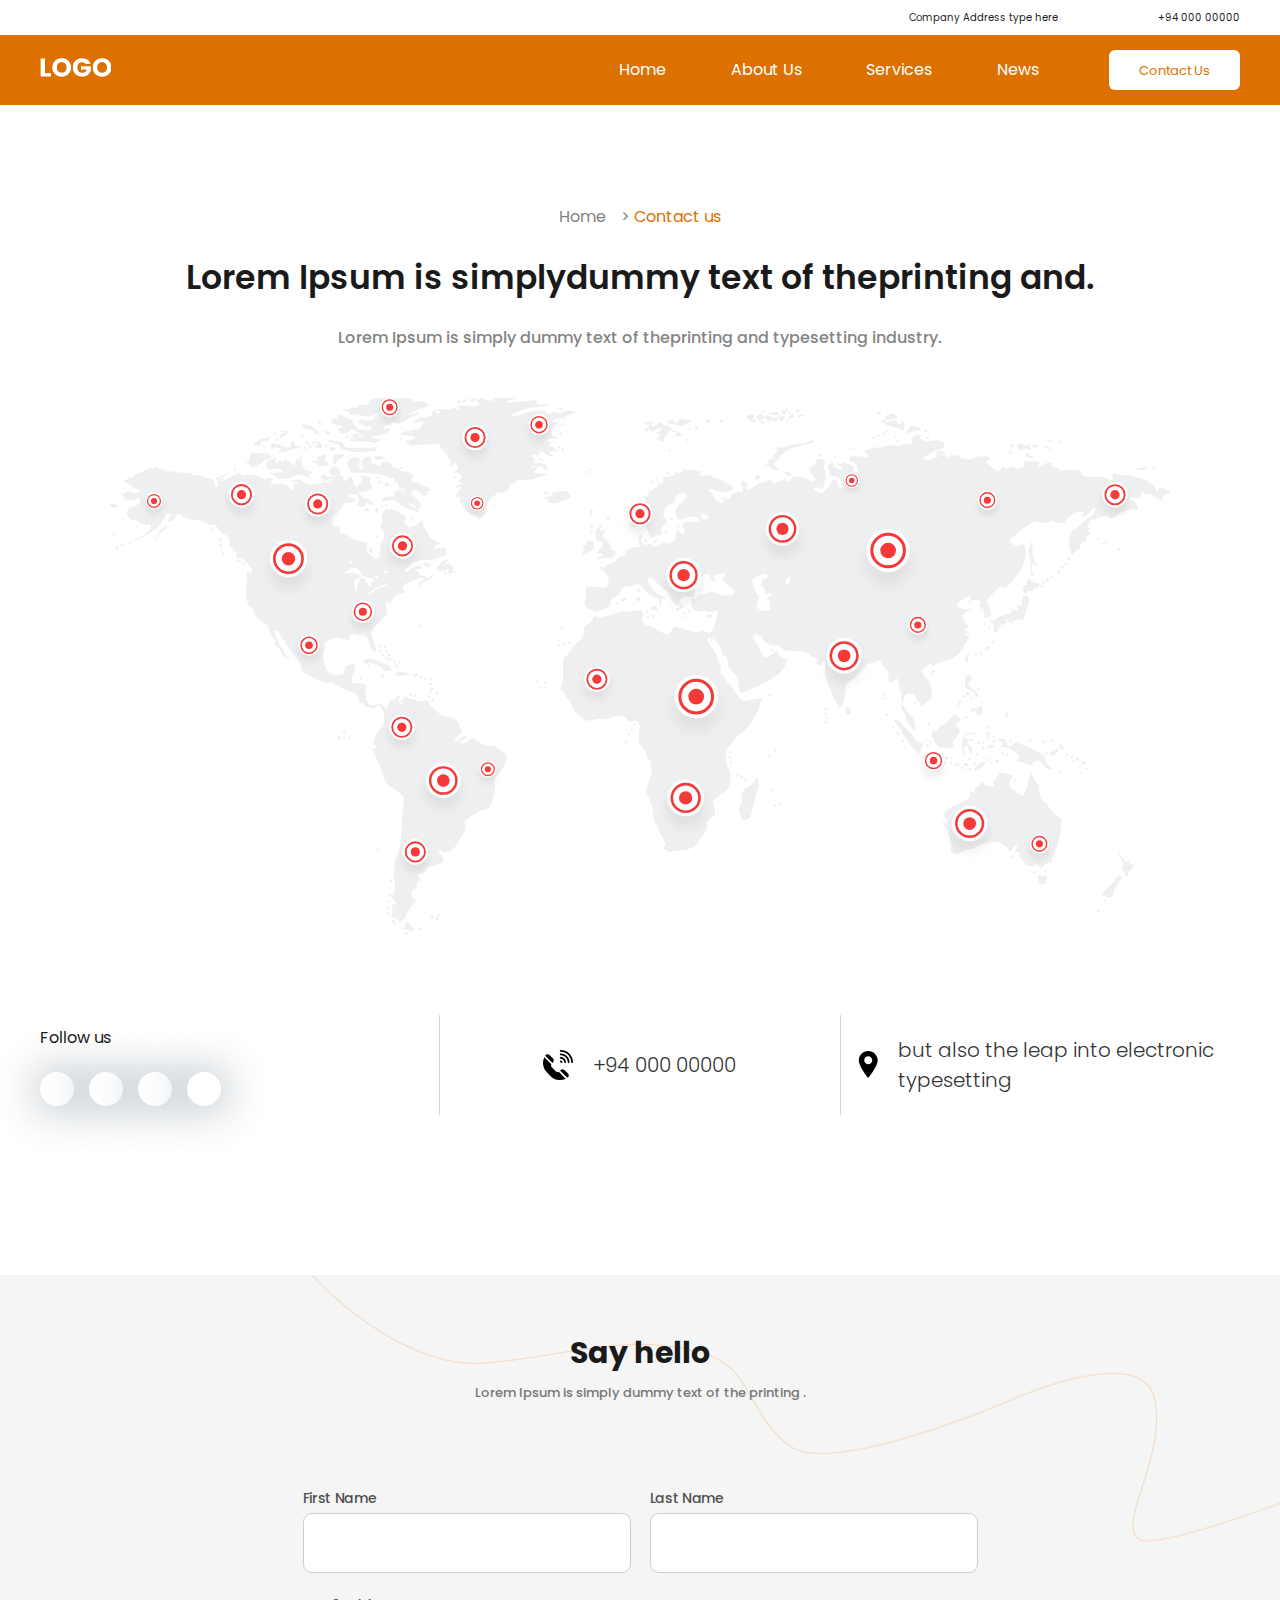
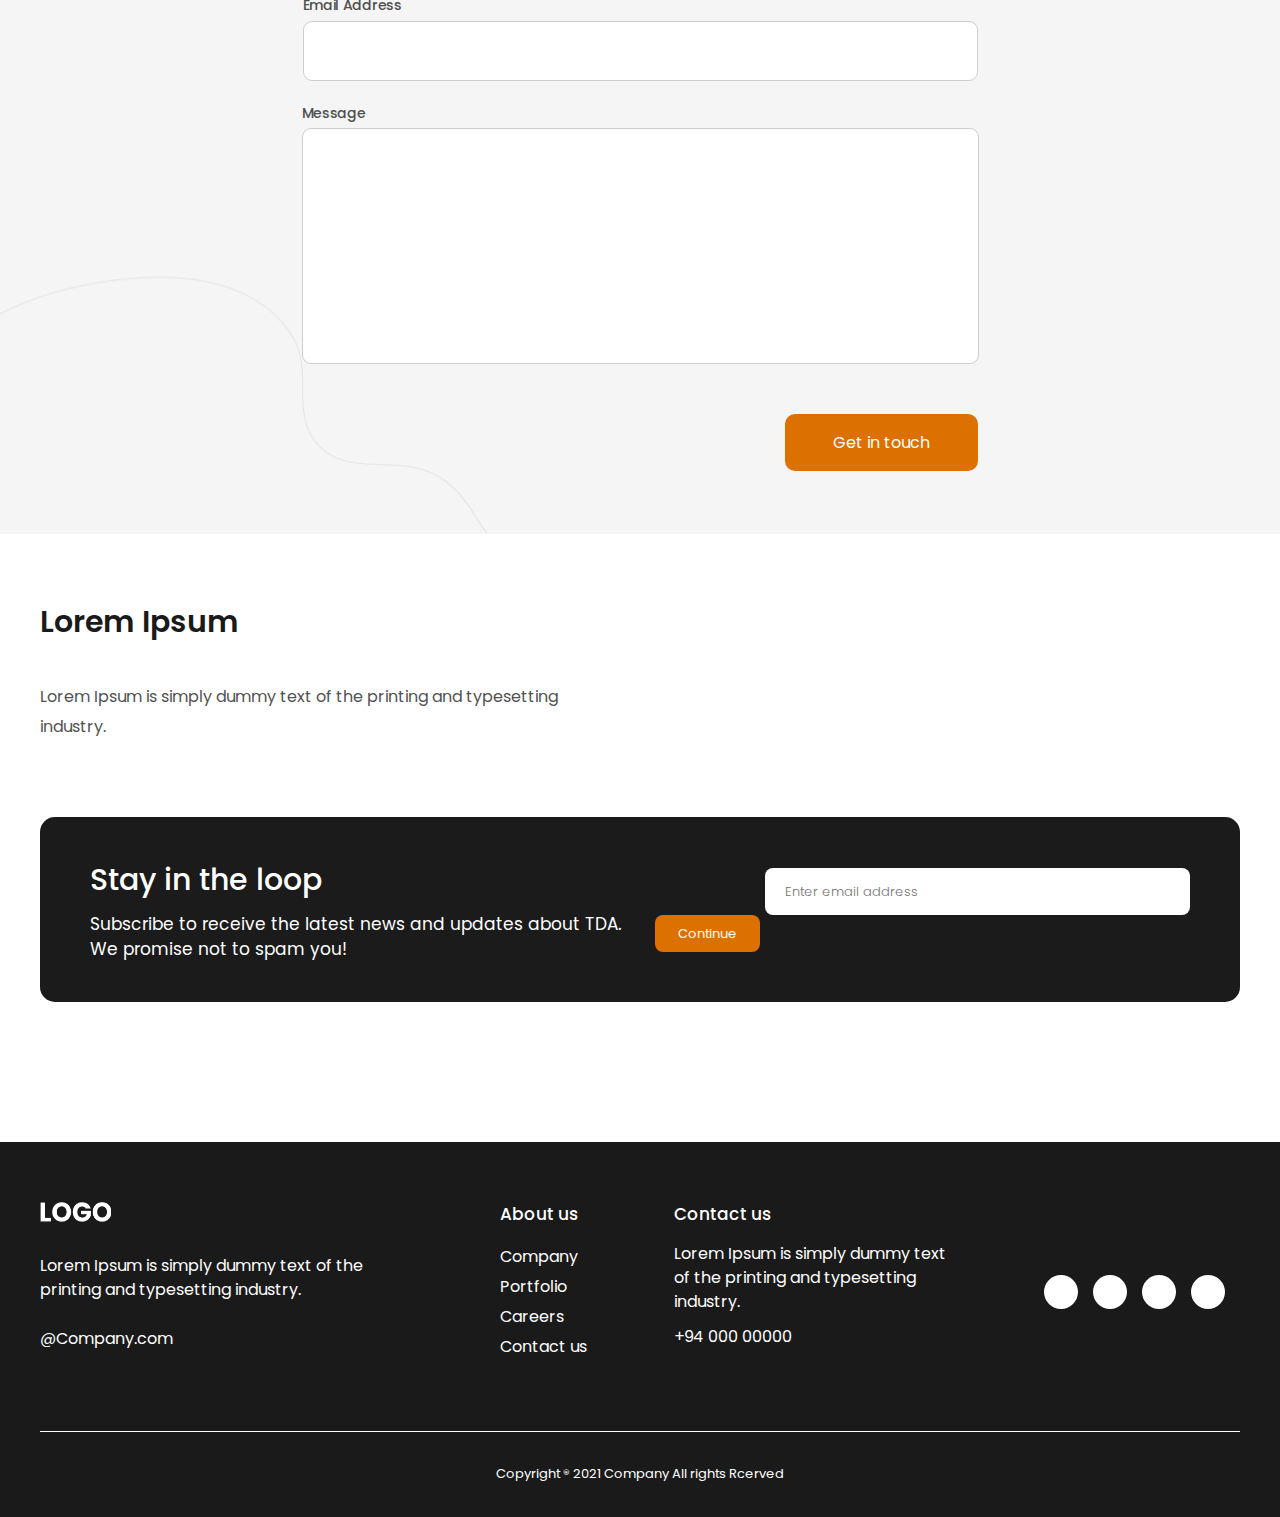
==== contact-us.html @ 5f53004a "changes" ====
<!doctype html>
<html lang="en">
    <head>
        <meta charset="UTF-8">
        <meta name="viewport"
              content="width=device-width, user-scalable=no, initial-scale=1.0, maximum-scale=1.0, minimum-scale=1.0">
        <meta http-equiv="X-UA-Compatible" content="ie=edge">
        <title>DigitalAgency</title>
        <link rel="preconnect" href="https://fonts.googleapis.com">
        <link rel="preconnect" href="https://fonts.gstatic.com" crossorigin>
        <link href="https://fonts.googleapis.com/css2?family=Poppins:wght@300;400;500;600;700&family=Rubik:wght@300;400;500;700&display=swap" rel="stylesheet">
        <link rel="stylesheet" href="./styles/index.css">
        <link rel="stylesheet" href="https://use.fontawesome.com/releases/v5.15.4/css/all.css" integrity="sha384-DyZ88mC6Up2uqS4h/KRgHuoeGwBcD4Ng9SiP4dIRy0EXTlnuz47vAwmeGwVChigm" crossorigin="anonymous">
    </head>
    <body>
        <header>
            <div class="container contact">
                <div class="address">
                    <i class="fas fa-map-marker-alt"></i>

                    <span>
                        Company Address type here
                    </span>
                </div>

                <div class="phone">
                    <i class="fas fa-phone-alt"></i>

                    <a href="tel:+94 000 00000">+94 000 00000</a>
                </div>
            </div>

            <div class="wrapper-header">
                <div class="container">
                    <div class="main-header flex-sb">
                        <a href="index.html">
                            <img src="./images/logo.png" alt="logo">
                        </a>

                        <div class="header-right">
                            <nav>
                                <a href="#">
                                    <span>Home</span>
                                </a>

                                <a href="#">
                                    <span>About Us</span>
                                </a>

                                <a href="index.html">
                                    <span>Services</span>
                                </a>

                                <a href="#">
                                    <span>News</span>
                                </a>
                            </nav>

                            <div class="contact-us">
                                <a href="contact-us.html">
                                    <span>Contact Us</span>
                                </a>
                            </div>
    
                            <div class="burger-menu">
    
                            </div>
                        </div>
                    </div>
                </div>
            </div>
        </header>

        <main>
            <div class="banner container">
                <div class="breadcrumbs">
                    <a href="#">
                        <span>Home</span>
                    </a>

                    <a class="active-breadcrumb" href="./index.html">
                        <span>Contact us</span>
                    </a>
                </div>


                <h1 class="services-banner-text">
                    <span>Lorem Ipsum is simply</span>
                    <span>dummy text of the</span>
                    <span>printing and.</span>
                </h1>


                <p class="services-banner-text">
                    <span>Lorem Ipsum is simply dummy text of the</span>
                    <span>printing and typesetting industry.</span>
                </p>
            </div>

            <div class="contact-us-map container">

            </div>

            <div class="contacts container">
                <div class="follow-us">
                    <span>Follow us</span>

                    <div class="social-media">
                        <div class="social-media-bubble">
                            <a target="_blank" href="https://www.facebook.com/">
                                <i class="fab fa-facebook-f"></i>
                            </a>
                        </div>

                        <div class="social-media-bubble">
                            <a target="_blank" href="https://www.instagram.com/?hl=ru">
                                <i class="fab fa-instagram"></i>
                            </a>
                        </div>

                        <div class="social-media-bubble">
                            <a target="_blank" href="https://twitter.com/?lang=ru">
                                <i class="fab fa-twitter"></i>
                            </a>
                        </div>

                        <div class="social-media-bubble">
                            <a target="_blank" href="https://www.linkedin.com/feed/">
                                <i class="fab fa-linkedin-in"></i>
                            </a>
                        </div>
                    </div>
                </div>

                <div class="phone-contact-us">
                    <img src="./images/phone-icon.svg" alt="phone-icon">

                    <a href="tel:+94 000 00000">+94 000 00000</a>
                </div>

                <div class="location">
                    <img src="./images/location-icon.svg" alt="location-icon">

                    <p>
                        but also the leap into electronic
                        typesetting
                    </p>
                </div>
            </div>

            <div class="wrapper-say-hello">
                <div class="say-hello container">
                    <div class="say-hello-text">
                        <h3>Say hello</h3>

                        <span>Lorem Ipsum is simply dummy text of the printing .</span>
                    </div>

                    <form action="">
                        <div class="input-fields">
                            <div class="names-form">
                                <div class="flex-column">
                                    <span>First Name</span>

                                    <input type="text">
                                </div>

                                <div class="flex-column">
                                    <span>Last Name</span>

                                    <input type="text">
                                </div>
                            </div>

                            <div class="flex-column email-form">
                                <span>Email Address</span>

                                <input type="email">
                            </div>

                            <div class="flex-column message-form">
                                <span>Message</span>

                                <input type="text">
                            </div>

                            <div class="button-say-hello">
                                <button type="button">
                                    Get in touch
                                </button>
                            </div>
                        </div>
                    </form>
                </div>
            </div>

            <div class="stay-in-the-loop container">
                <h2>Lorem Ipsum</h2>

                <p>
                    Lorem Ipsum is simply dummy text of the printing and typesetting industry.
                </p>

                <div class="subscribe-field">
                    <div>
                        <h2>Stay in the loop</h2>

                        <p>
                            Subscribe to receive the latest news and updates about TDA.
                            We promise not to spam you!
                        </p>
                    </div>

                    <div class="input-with-button">
                        <form action="">
                            <input type="email" placeholder="Enter email address">

                            <button type="button">
                                Continue
                            </button>
                        </form>
                    </div>
                </div>
            </div>
        </main>

        <footer class="footer-wrapper">
            <div class="container">
                <div class="main-footer">
                    <div class="footer-logo flex-column">
                        <a href="index.html">
                            <img src="./images/logo.png" alt="logo">
                        </a>

                        <p>
                            Lorem Ipsum is simply dummy text of the printing and typesetting industry.
                        </p>

                        <span>
                        @Company.com
                    </span>
                    </div>

                    <div class="footer-about-us flex-column">
                        <h3>About us</h3>

                        <a href="#">Company</a>

                        <a href="#">Portfolio</a>

                        <a href="#">Careers</a>

                        <a href="contact-us.html">Contact us</a>
                    </div>

                    <div class="footer-contact-us flex-column">
                        <h3>Contact us</h3>

                        <p>
                            Lorem Ipsum is simply dummy text of the printing and typesetting industry.
                        </p>

                        <a href="tel:+94 000 00000">+94 000 00000</a>
                    </div>

                    <div class="social-media flex-sb">
                        <div class="social-media-bubble">
                            <a target="_blank" href="https://www.facebook.com/">
                                <i class="fab fa-facebook-f"></i>
                            </a>
                        </div>

                        <div class="social-media-bubble">
                            <a target="_blank" href="https://www.instagram.com/?hl=ru">
                                <i class="fab fa-instagram"></i>
                            </a>
                        </div>

                        <div class="social-media-bubble">
                            <a target="_blank" href="https://twitter.com/?lang=ru">
                                <i class="fab fa-twitter"></i>
                            </a>
                        </div>

                        <div class="social-media-bubble">
                            <a target="_blank" href="https://www.linkedin.com/feed/">
                                <i class="fab fa-linkedin-in"></i>
                            </a>
                        </div>
                    </div>
                </div>

                <div class="footer-copyright">
                    <span>
                        Copyright ® 2021 Company All rights Rcerved
                    </span>
                </div>
            </div>
        </footer>
    </body>
</html>
---- styles/index.css ----
@import "normalize.css";
@import "general.css";
@import "variables.css";
@import "header.css";
@import "main.css";
@import "footer.css";
@import "contact-us.css";
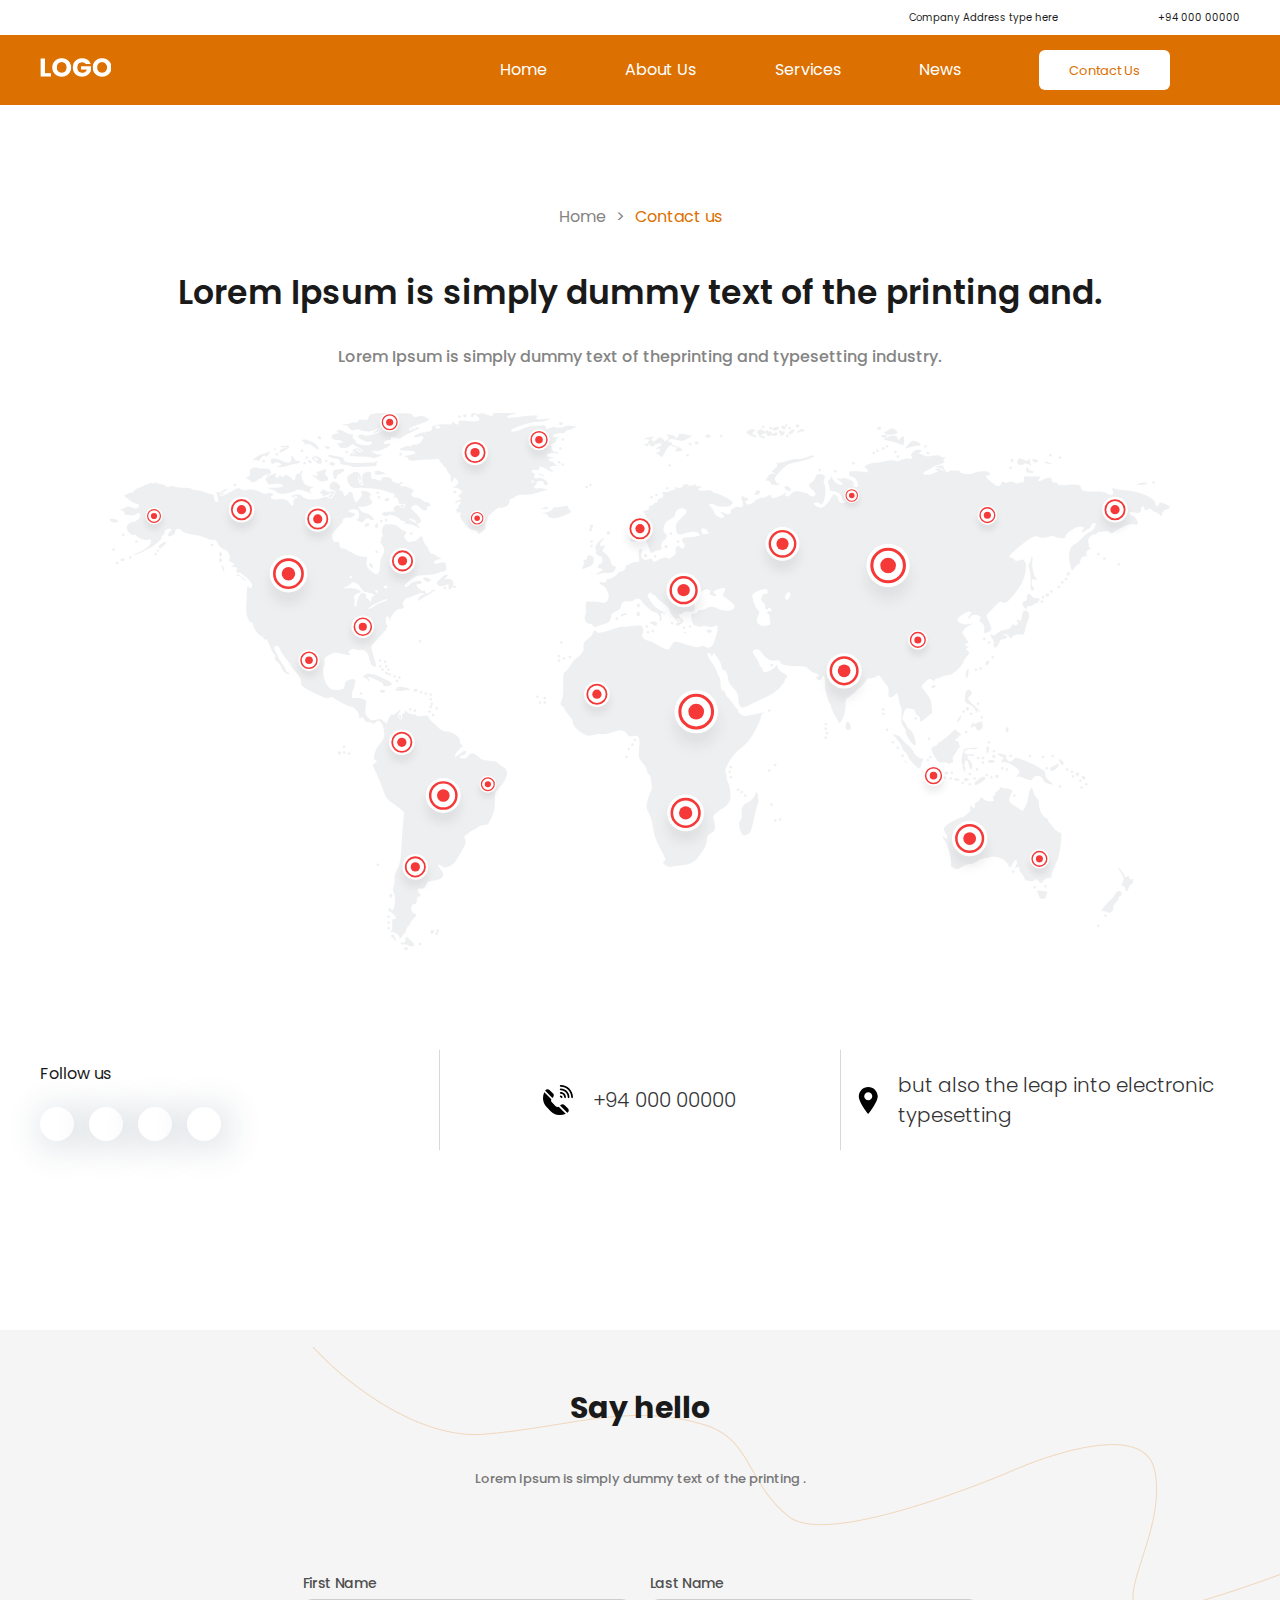
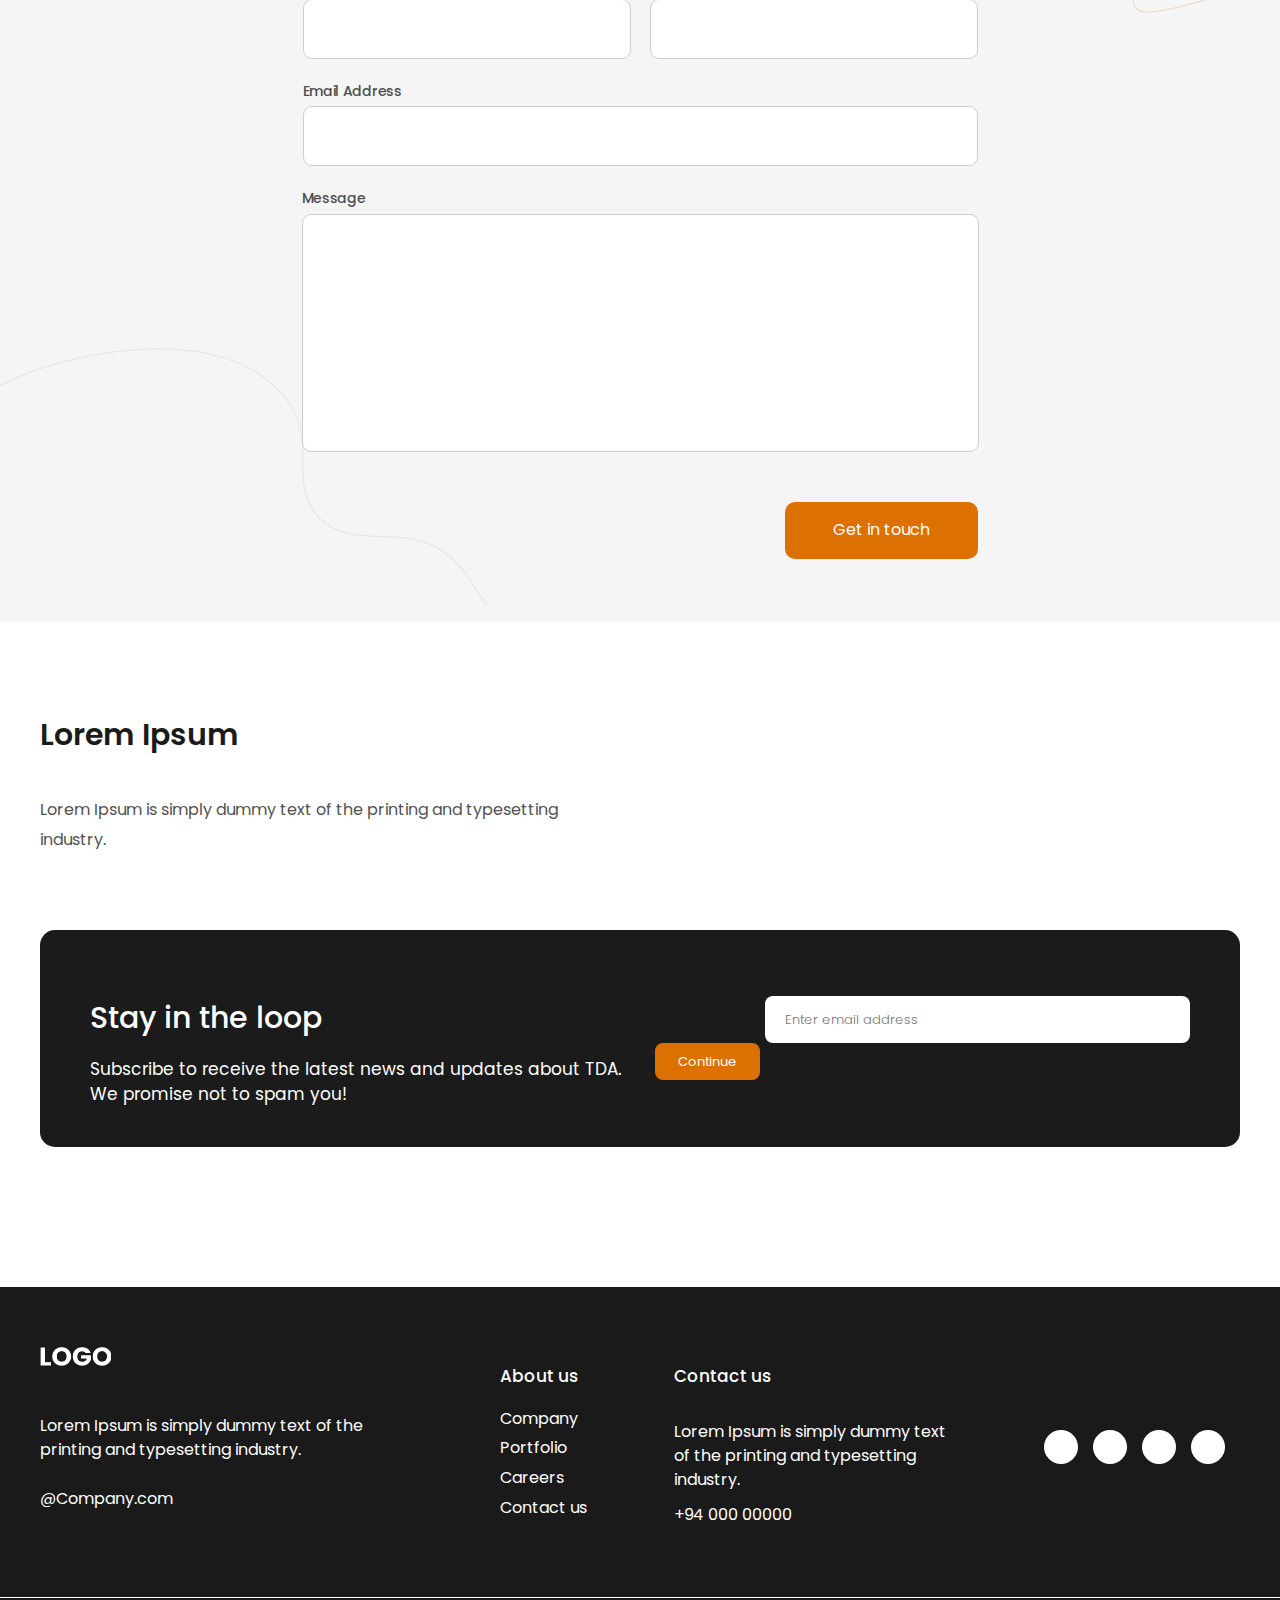
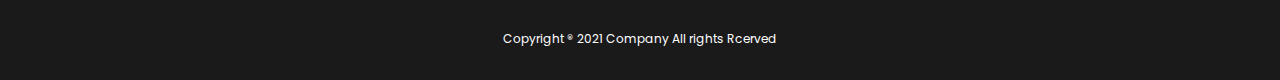
==== commit f8cbcb61: "test" ====
--- a/contact-us.html
+++ b/contact-us.html
@@ -54,13 +54,13 @@
                                 <a href="#">
                                     <span>News</span>
                                 </a>
+
+                                <div class="contact-us">
+                                    <a href="contact-us.html">
+                                        <span>Contact Us</span>
+                                    </a>
+                                </div>
                             </nav>
-
-                            <div class="contact-us">
-                                <a href="contact-us.html">
-                                    <span>Contact Us</span>
-                                </a>
-                            </div>
     
                             <div class="burger-menu">
     
@@ -74,20 +74,18 @@
         <main>
             <div class="banner container">
                 <div class="breadcrumbs">
-                    <a href="#">
-                        <span>Home</span>
+                    <a href="./index.html">
+                        <span class="bread-home">Home</span>
                     </a>
 
-                    <a class="active-breadcrumb" href="./index.html">
+                    <a class="active-breadcrumb" href="contact-us.html">
                         <span>Contact us</span>
                     </a>
                 </div>
 
 
                 <h1 class="services-banner-text">
-                    <span>Lorem Ipsum is simply</span>
-                    <span>dummy text of the</span>
-                    <span>printing and.</span>
+                    Lorem Ipsum is simply dummy text of the printing and.
                 </h1>
 
 
@@ -181,7 +179,7 @@
                             <div class="flex-column message-form">
                                 <span>Message</span>
 
-                                <input type="text">
+                                <textarea name="message" id="" cols="30" rows="10"></textarea>
                             </div>
 
                             <div class="button-say-hello">
@@ -215,7 +213,7 @@
                         <form action="">
                             <input type="email" placeholder="Enter email address">
 
-                            <button type="button">
+                            <button type="submit">
                                 Continue
                             </button>
                         </form>
@@ -236,9 +234,9 @@
                             Lorem Ipsum is simply dummy text of the printing and typesetting industry.
                         </p>
 
-                        <span>
-                        @Company.com
-                    </span>
+                        <a href="mailto:@Company.com">
+                            @Company.com
+                        </a>
                     </div>
 
                     <div class="footer-about-us flex-column">
@@ -289,12 +287,10 @@
                         </div>
                     </div>
                 </div>
-
-                <div class="footer-copyright">
-                    <span>
-                        Copyright ® 2021 Company All rights Rcerved
-                    </span>
-                </div>
+            </div>
+
+            <div class="footer-copyright">
+                Copyright ® 2021 Company All rights Rcerved
             </div>
         </footer>
     </body>
